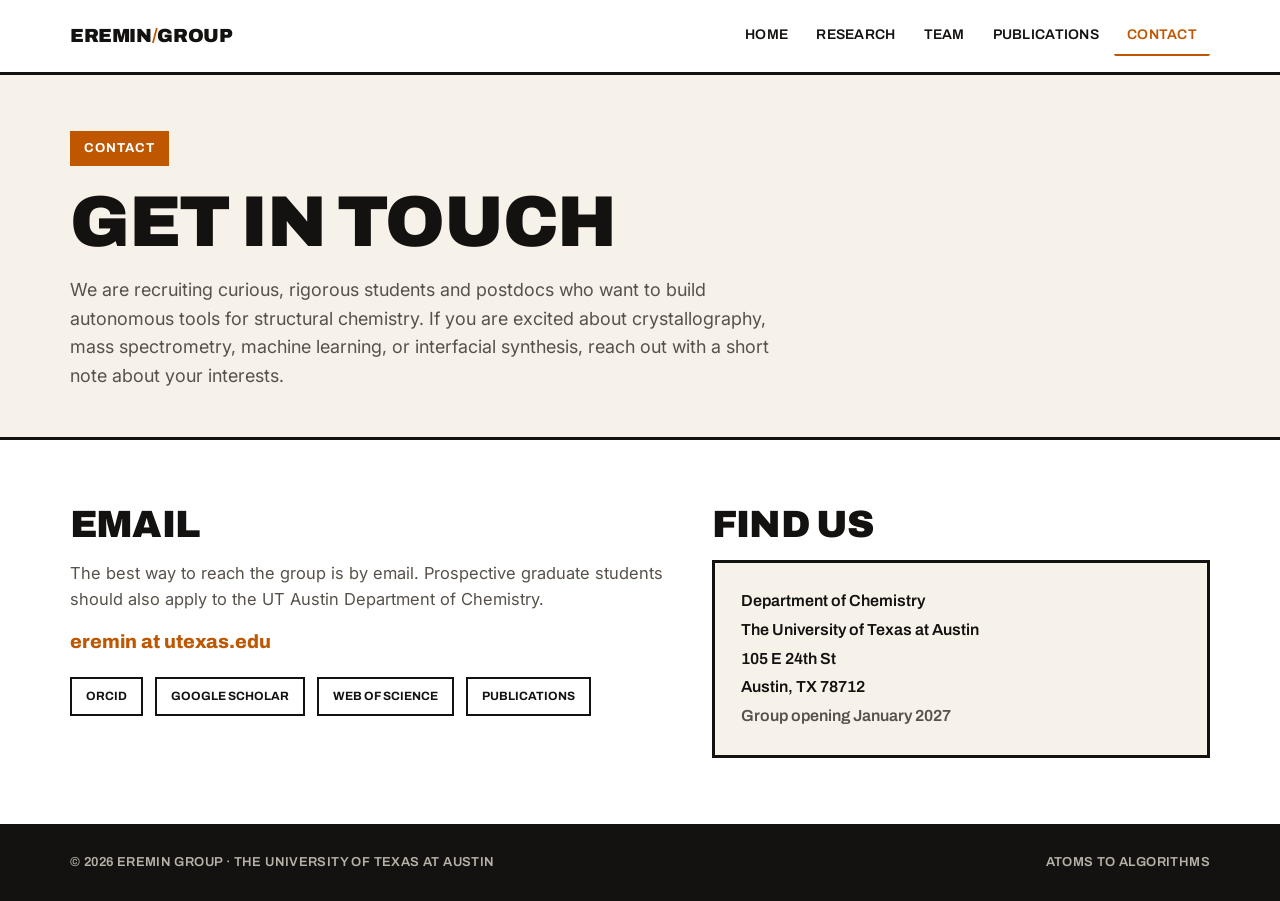
==== contact.html @ b20dfa99 "Contact: remove the email hint line" ====
<!DOCTYPE html>
<html lang="en">
<head>
<meta charset="utf-8">
<meta name="viewport" content="width=device-width, initial-scale=1">
<meta name="robots" content="noindex, nofollow">
<title>Contact · Eremin Group</title>
<link rel="preconnect" href="https://fonts.googleapis.com">
<link rel="preconnect" href="https://fonts.gstatic.com" crossorigin>
<link href="https://fonts.googleapis.com/css2?family=Archivo:wght@500;600;700;800;900&family=Inter:wght@400;500;600&display=swap" rel="stylesheet">
<link rel="stylesheet" href="style.css">
</head>
<body>

<header><div class="wrap"><nav>
  <a class="brand" href="index.html">Eremin<b>/</b>Group</a>
  <input type="checkbox" id="navtoggle" class="navtoggle" aria-label="Toggle menu">
  <label for="navtoggle" class="hamb"><span></span><span></span><span></span></label>
  <div class="navlinks">
    <a href="index.html">Home</a>
    <a href="research.html">Research</a>
    <a href="team.html">Team</a>
    <a href="publications.html">Publications</a>
    <a href="contact.html" class="active">Contact</a>
  </div>
</nav></div></header>

<div class="phero"><div class="wrap">
  <span class="kick">Contact</span>
  <h1>Get in touch</h1>
  <p>We are recruiting curious, rigorous students and postdocs who want to build autonomous tools for
    structural chemistry. If you are excited about crystallography, mass spectrometry, machine
    learning, or interfacial synthesis, reach out with a short note about your interests.</p>
</div></div>

<section><div class="wrap">
  <div class="contact">
    <div>
      <h2>Email</h2>
      <p>The best way to reach the group is by email. Prospective graduate students should also apply
        to the UT Austin Department of Chemistry.</p>
      <p><span class="email">eremin at utexas.edu</span></p>
      <div class="pi" style="border:0;padding:0;margin-top:20px;display:block">
        <div class="links">
          <a href="https://orcid.org/0000-0003-2946-5293" target="_blank" rel="noopener">ORCID</a>
          <a href="https://scholar.google.com/citations?user=yPnz2RQAAAAJ&hl=en" target="_blank" rel="noopener">Google Scholar</a>
          <a href="https://www.webofscience.com/wos/author/record/R-3730-2016" target="_blank" rel="noopener">Web of Science</a>
          <a href="publications.html">Publications</a>
        </div>
      </div>
    </div>
    <div>
      <h2>Find us</h2>
      <div class="addr">
        Department of Chemistry<br>
        The University of Texas at Austin<br>
        105 E 24th St<br>
        Austin, TX 78712<br>
        <span class="c">Group opening January 2027</span>
      </div>
    </div>
  </div>
</div></section>

<footer><div class="wrap footer-inner">
  <span>© 2026 Eremin Group · The University of Texas at Austin</span>
  <span>Atoms to Algorithms</span>
</div></footer>

</body>
</html>
---- style.css ----
/* Eremin Group - shared styles (Bold Grid direction) */
:root{
  --bg:#fff; --ink:#141210; --muted:#57514a; --line:#e7e3dc;
  --orange:#BF5700; --orange-d:#9a4600; --cream:#f6f2ea;
  --display:"Archivo",-apple-system,BlinkMacSystemFont,"Segoe UI",sans-serif;
  --sans:"Inter",-apple-system,BlinkMacSystemFont,"Segoe UI",sans-serif;
  --wrap:1200px;
}
*{box-sizing:border-box}
html{scroll-behavior:smooth}
body{margin:0;background:var(--bg);color:var(--ink);font-family:var(--sans);
  font-size:16px;line-height:1.6;-webkit-font-smoothing:antialiased;overflow-x:hidden}
a{color:inherit;text-decoration:none}
img{max-width:100%}
.wrap{max-width:var(--wrap);margin:0 auto;padding:0 30px}
h1,h2,h3{font-family:var(--display);margin:0;line-height:1;letter-spacing:-.02em}

/* ---- header / nav ---- */
header{position:sticky;top:0;z-index:30;background:#fff;border-bottom:3px solid var(--ink)}
nav{display:flex;align-items:center;justify-content:space-between;height:72px}
.brand{font-family:var(--display);font-weight:900;font-size:19px;letter-spacing:-.02em;text-transform:uppercase}
.brand b{color:var(--orange)}
.navlinks{display:flex;gap:2px;font-family:var(--display);font-weight:600;font-size:14px;text-transform:uppercase;letter-spacing:.02em}
.navlinks a{padding:8px 13px;border-radius:2px;border-bottom:2px solid transparent}
.navlinks a:hover{background:var(--orange);color:#fff}
.navlinks a.active{color:var(--orange);border-bottom-color:var(--orange)}
.navlinks a.active:hover{color:#fff}
.navtoggle{display:none}
.hamb{display:none;flex-direction:column;gap:5px;cursor:pointer;padding:8px 4px}
.hamb span{width:26px;height:3px;background:var(--ink);display:block;transition:.2s}

/* ---- buttons ---- */
.btn{display:inline-block;font-family:var(--display);font-weight:700;font-size:15px;text-transform:uppercase;
  background:var(--ink);color:#fff;padding:15px 24px;border:2px solid var(--ink)}
.btn:hover{background:var(--orange);border-color:var(--orange)}
.btn.o{background:var(--orange);border-color:var(--orange)}
.btn.o:hover{background:#fff;color:var(--orange)}

/* ---- home hero ---- */
.hero{padding:70px 0 0}
.kick{display:inline-block;background:var(--orange);color:#fff;font-family:var(--display);
  font-weight:700;font-size:13px;letter-spacing:.08em;text-transform:uppercase;padding:7px 14px;margin-bottom:26px}
.hero h1{font-weight:900;font-size:clamp(26px,7.5vw,92px);text-transform:uppercase;color:var(--ink);overflow-wrap:break-word}
.hero h1 .o{color:var(--orange)}
.hero .row{display:grid;grid-template-columns:1.1fr .9fr;gap:40px;align-items:end;
  padding:40px 0 56px;border-bottom:3px solid var(--ink);margin-top:26px}
.hero .lede{font-size:18px;color:var(--muted);max-width:52ch;min-width:0}
.hero .actions{display:flex;gap:14px;flex-wrap:wrap;justify-content:flex-end}

/* news list */
.newslist{list-style:none;margin:0;padding:0;border-top:3px solid var(--ink)}
.newsitem{display:grid;grid-template-columns:120px 1fr;gap:26px;padding:26px 0;border-bottom:2px solid var(--line);align-items:start}
.newsitem .date{font-family:var(--display);font-weight:800;color:var(--orange);font-size:14px;text-transform:uppercase;letter-spacing:.05em}
.newsitem p{margin:0 0 12px;font-size:clamp(17px,2.2vw,20px);color:var(--ink);line-height:1.45}
.newsitem .read{font-family:var(--display);font-weight:700;font-size:13px;text-transform:uppercase;letter-spacing:.02em;color:var(--orange)}
.newsitem .read:hover{text-decoration:underline}

/* ---- interior page hero ---- */
.phero{padding:56px 0 46px;border-bottom:3px solid var(--ink);background:var(--cream)}
.phero .kick{margin-bottom:20px}
.phero h1{font-weight:900;font-size:clamp(34px,7vw,72px);text-transform:uppercase}
.phero p{margin:18px 0 0;color:var(--muted);font-size:18px;max-width:64ch}

/* ---- section headers ---- */
section{padding:66px 0}
.stripe{display:flex;align-items:center;gap:16px;margin-bottom:34px}
.stripe .no{font-family:var(--display);font-weight:900;font-size:15px;color:#fff;background:var(--orange);
  width:38px;height:38px;display:flex;align-items:center;justify-content:center;flex:none}
.stripe h2{font-weight:800;font-size:clamp(26px,4vw,40px);text-transform:uppercase}
.lead{font-size:18px;color:var(--muted);max-width:70ch;margin:0 0 8px}

/* ---- research cards (teaser) ---- */
.grid3{display:grid;grid-template-columns:repeat(3,1fr);gap:0;border:3px solid var(--ink)}
.cell{padding:30px 26px;border-right:3px solid var(--ink);min-width:0;display:flex;flex-direction:column}
.cell:last-child{border-right:0}
.cell .tag{font-family:var(--display);font-weight:800;font-size:12px;letter-spacing:.1em;color:var(--orange);text-transform:uppercase;margin-bottom:16px}
.cell h3{font-weight:800;font-size:21px;text-transform:uppercase;margin-bottom:12px;line-height:1.05}
.cell p{color:var(--muted);font-size:15.5px;margin:0 0 16px}
.cell .more{font-family:var(--display);font-weight:700;font-size:13px;text-transform:uppercase;color:var(--orange);margin-top:auto}
.cell:hover{background:var(--cream)}

/* ---- research page: detailed thrusts ---- */
.thrust{padding:44px 0;border-bottom:2px solid var(--line)}
.thrust:last-child{border-bottom:0}
.thrust .tag{font-family:var(--display);font-weight:800;font-size:13px;letter-spacing:.1em;color:var(--orange);text-transform:uppercase}
.thrust h2{font-weight:800;font-size:clamp(22px,3.4vw,30px);text-transform:uppercase;margin:10px 0 20px}
.thrust .fig-lg{display:block;width:100%;max-width:820px;border:3px solid var(--ink);background:#fff;margin:0 0 22px}
.thrust p{color:var(--muted);font-size:16.5px;max-width:74ch;margin:0}

/* synthesis / dark callout */
.synth{background:var(--ink);color:#fff;padding:34px 36px;display:grid;
  grid-template-columns:auto 1fr;gap:28px;align-items:center;min-width:0}
.synth h3{font-family:var(--display);font-weight:800;font-size:20px;text-transform:uppercase;color:var(--orange)}
.synth p{margin:0;color:#d8d2c8;font-size:15.5px}
.altbg{background:var(--cream)}

/* ---- team ---- */
.pi{display:grid;grid-template-columns:190px 1fr;gap:34px;align-items:start;
  background:#fff;border:3px solid var(--ink);padding:32px;margin-bottom:30px}
.mug{width:190px;height:236px;object-fit:cover;object-position:center 22%;border:3px solid var(--ink);background:var(--orange);display:block}
.pi h2{font-weight:900;font-size:26px;text-transform:uppercase;margin-bottom:6px}
.pi .role{font-family:var(--display);font-weight:700;color:var(--orange);text-transform:uppercase;font-size:14px;letter-spacing:.04em;margin-bottom:14px}
.pi p{color:var(--muted);font-size:15.5px;margin:0 0 12px}
.pi .links{display:flex;gap:12px;flex-wrap:wrap;margin-top:6px}
.pi .links a,.pi .links .pill{font-family:var(--display);font-weight:700;font-size:12px;text-transform:uppercase;
  border:2px solid var(--ink);padding:8px 14px}
.pi .links a:hover{background:var(--ink);color:#fff}
.pi .links .pill{color:var(--muted)}
.open{display:grid;grid-template-columns:repeat(3,1fr);gap:16px}
.slot{border:3px solid var(--ink);padding:26px 22px;background:#fff}
.slot h3{font-family:var(--display);font-weight:800;text-transform:uppercase;font-size:18px;margin-bottom:10px}
.slot p{color:var(--muted);font-size:14.5px;margin:0}
.slot .plus{font-family:var(--display);font-weight:900;font-size:26px;color:var(--orange);line-height:1;margin-bottom:10px}

/* ---- publications ---- */
.pubgroup{margin-bottom:14px}
.pubgroup > h2{font-weight:900;font-size:clamp(22px,4vw,32px);text-transform:uppercase;
  padding-bottom:12px;border-bottom:3px solid var(--ink);margin-bottom:8px}
.pubsub{font-family:var(--display);font-weight:800;font-size:14px;letter-spacing:.08em;text-transform:uppercase;
  color:var(--orange);margin:30px 0 6px}
.soon{display:inline-block;font-family:var(--display);font-weight:700;font-size:14px;text-transform:uppercase;
  background:var(--cream);border:2px dashed var(--ink);padding:14px 20px;color:var(--muted)}
ol.pubs{list-style:none;margin:0;padding:0;counter-reset:pub}
ol.pubs li{position:relative;padding:16px 0 16px 46px;border-bottom:1px solid var(--line);font-size:15.5px;line-height:1.55}
ol.pubs li::before{counter-increment:pub;content:counter(pub);position:absolute;left:0;top:16px;
  font-family:var(--display);font-weight:800;font-size:13px;color:var(--orange);
  border:2px solid var(--line);width:30px;height:26px;display:flex;align-items:center;justify-content:center}
ol.pubs li b{color:var(--ink)}
ol.pubs li i{color:var(--muted)}
ol.pubs .yr{font-family:var(--display);font-weight:800;color:var(--ink)}
ol.pubs .feat{font-family:var(--display);font-weight:700;font-size:11px;text-transform:uppercase;
  color:var(--orange);letter-spacing:.04em}

/* ---- publications: year-grouped list ---- */
.yearhead{font-family:var(--display);font-weight:900;font-size:clamp(22px,4vw,30px);color:var(--orange);
  text-transform:uppercase;border-bottom:3px solid var(--ink);padding-bottom:8px;margin:42px 0 4px}
.yearhead:first-of-type{margin-top:8px}
.publist{list-style:none;margin:0;padding:0}
.publist li{padding:15px 0;border-bottom:1px solid var(--line);font-size:15.5px;line-height:1.55}
.publist li b{color:var(--ink)}
.publist li i{color:var(--muted)}
.doi{display:inline-block;font-family:var(--display);font-weight:700;font-size:11px;text-transform:uppercase;
  letter-spacing:.03em;color:var(--orange);border:2px solid var(--line);padding:3px 9px;margin-left:6px;white-space:nowrap;vertical-align:middle}
.doi:hover{background:var(--orange);color:#fff;border-color:var(--orange)}

/* ---- contact ---- */
.contact{display:grid;grid-template-columns:1.2fr 1fr;gap:44px;align-items:start}
.contact h2{font-family:var(--display);font-weight:900;font-size:clamp(26px,4vw,38px);text-transform:uppercase;margin-bottom:16px}
.contact p{color:var(--muted);margin:0 0 14px;font-size:16.5px}
.contact .email{font-family:var(--display);font-weight:800;color:var(--orange);font-size:19px}
.addr{font-family:var(--display);font-weight:600;font-size:16px;line-height:1.8;
  background:var(--cream);border:3px solid var(--ink);padding:24px 26px}
.addr .c{color:var(--muted);font-weight:600}

/* ---- CTA block ---- */
.cta-block{background:var(--orange);color:#fff;padding:58px 0}
.cta-block h2{font-family:var(--display);font-weight:900;font-size:clamp(28px,4.5vw,48px);text-transform:uppercase;margin-bottom:18px}
.cta-block p{font-size:17px;max-width:60ch;color:#ffe9d8;margin:0 0 26px}
.cta-block .btn{background:#fff;color:var(--orange);border-color:#fff}
.cta-block .btn:hover{background:var(--ink);color:#fff;border-color:var(--ink)}

/* ---- footer ---- */
footer{background:var(--ink);color:#b7b1a7;padding:28px 0;font-family:var(--display);font-weight:600;
  font-size:13px;text-transform:uppercase;letter-spacing:.03em}
.footer-inner{display:flex;justify-content:space-between;flex-wrap:wrap;gap:10px}
.footer-inner a:hover{color:#fff}

/* ---- responsive ---- */
@media(max-width:900px){
  .hero .row{grid-template-columns:1fr;gap:26px}
  .hero .actions{justify-content:flex-start}
  .grid3{grid-template-columns:1fr}
  .cell{border-right:0;border-bottom:3px solid var(--ink)}
  .cell:last-child{border-bottom:0}
  .synth{grid-template-columns:1fr;gap:12px}
  .open{grid-template-columns:1fr}
  .pi{grid-template-columns:1fr;justify-items:center;text-align:center}
  .contact{grid-template-columns:1fr}
  .hamb{display:flex}
  .navlinks{display:none;position:absolute;top:100%;left:0;right:0;background:#fff;
    border-bottom:3px solid var(--ink);flex-direction:column;gap:0;padding:6px 0}
  .navtoggle:checked ~ .navlinks{display:flex}
  .navlinks a{padding:14px 30px;border-radius:0;font-size:15px;border-bottom:0}
  .navlinks a.active{border-bottom:0;background:var(--cream)}
  .navtoggle:checked ~ .hamb span:nth-child(1){transform:translateY(8px) rotate(45deg)}
  .navtoggle:checked ~ .hamb span:nth-child(2){opacity:0}
  .navtoggle:checked ~ .hamb span:nth-child(3){transform:translateY(-8px) rotate(-45deg)}
}
@media(max-width:560px){
  body{font-size:15.5px}
  .wrap{padding:0 20px}
  .hero{padding:44px 0 0}
  .hero .kick{margin-bottom:20px;font-size:12px}
  .hero .row{padding:30px 0 40px}
  .hero .lede{font-size:16.5px}
  .newsitem{grid-template-columns:1fr;gap:6px}
  .hero .actions{gap:10px}
  .hero .actions .btn{flex:1;text-align:center;padding:14px 12px}
  section{padding:46px 0}
  .phero{padding:40px 0 34px}
  .stripe{margin-bottom:24px;gap:12px}
  .stripe .no{width:32px;height:32px}
  .cell{padding:24px 20px}
  .synth{padding:24px 22px}
  .synth h3{white-space:normal}
  .pi{padding:24px 20px;gap:20px}
  .mug{width:160px;height:200px}
  .cta-block{padding:44px 0}
  .cta-block .btn{display:block;text-align:center}
  ol.pubs li{padding-left:40px}
}
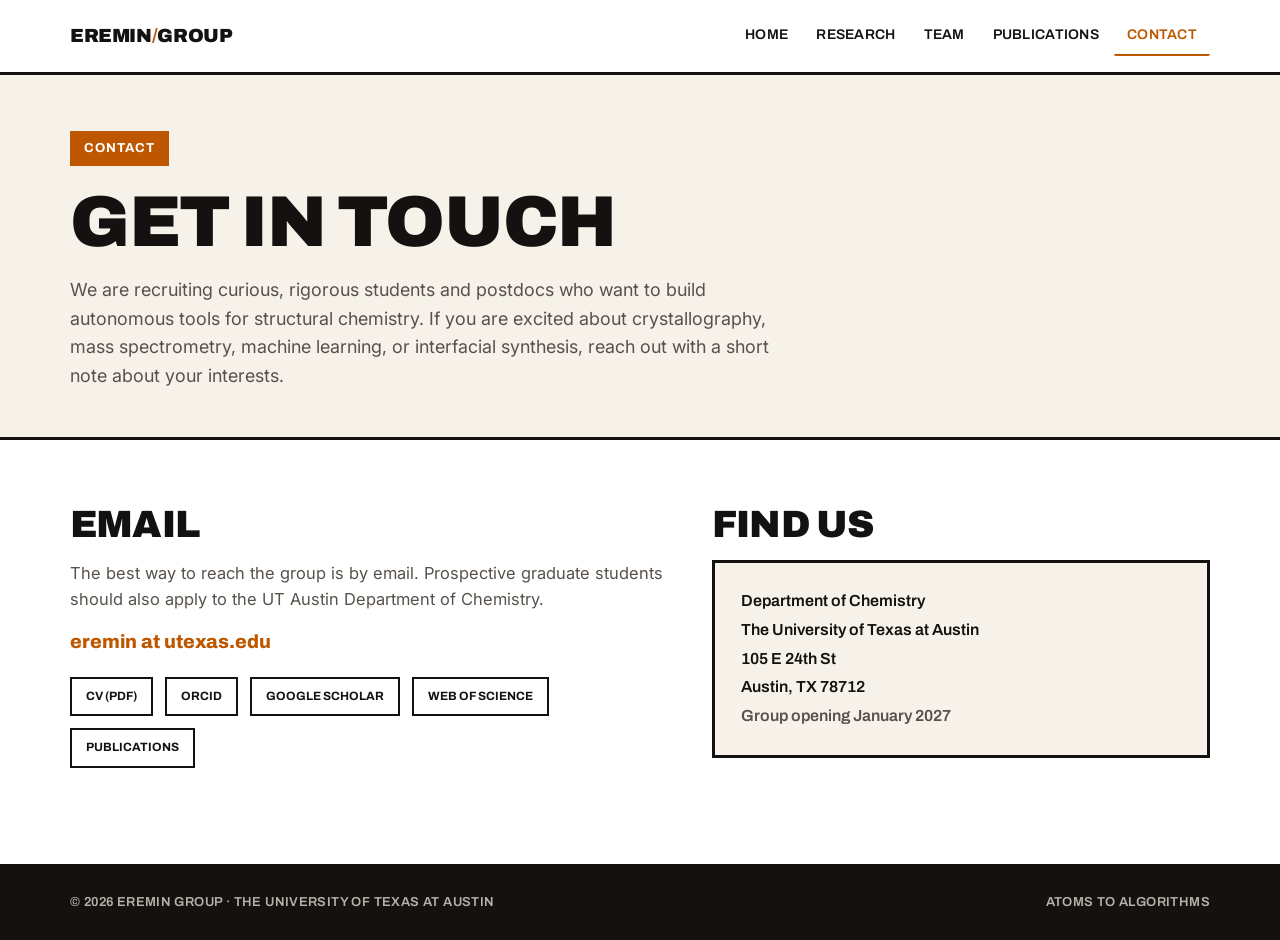
==== commit 65c7a2e2: "Add CV: PDF in repo, linked via a button on Team and Contact pages" ====
--- a/contact.html
+++ b/contact.html
@@ -42,6 +42,7 @@
       <p><span class="email">eremin at utexas.edu</span></p>
       <div class="pi" style="border:0;padding:0;margin-top:20px;display:block">
         <div class="links">
+          <a href="Eremin_CV.pdf" target="_blank" rel="noopener">CV (PDF)</a>
           <a href="https://orcid.org/0000-0003-2946-5293" target="_blank" rel="noopener">ORCID</a>
           <a href="https://scholar.google.com/citations?user=yPnz2RQAAAAJ&hl=en" target="_blank" rel="noopener">Google Scholar</a>
           <a href="https://www.webofscience.com/wos/author/record/R-3730-2016" target="_blank" rel="noopener">Web of Science</a>
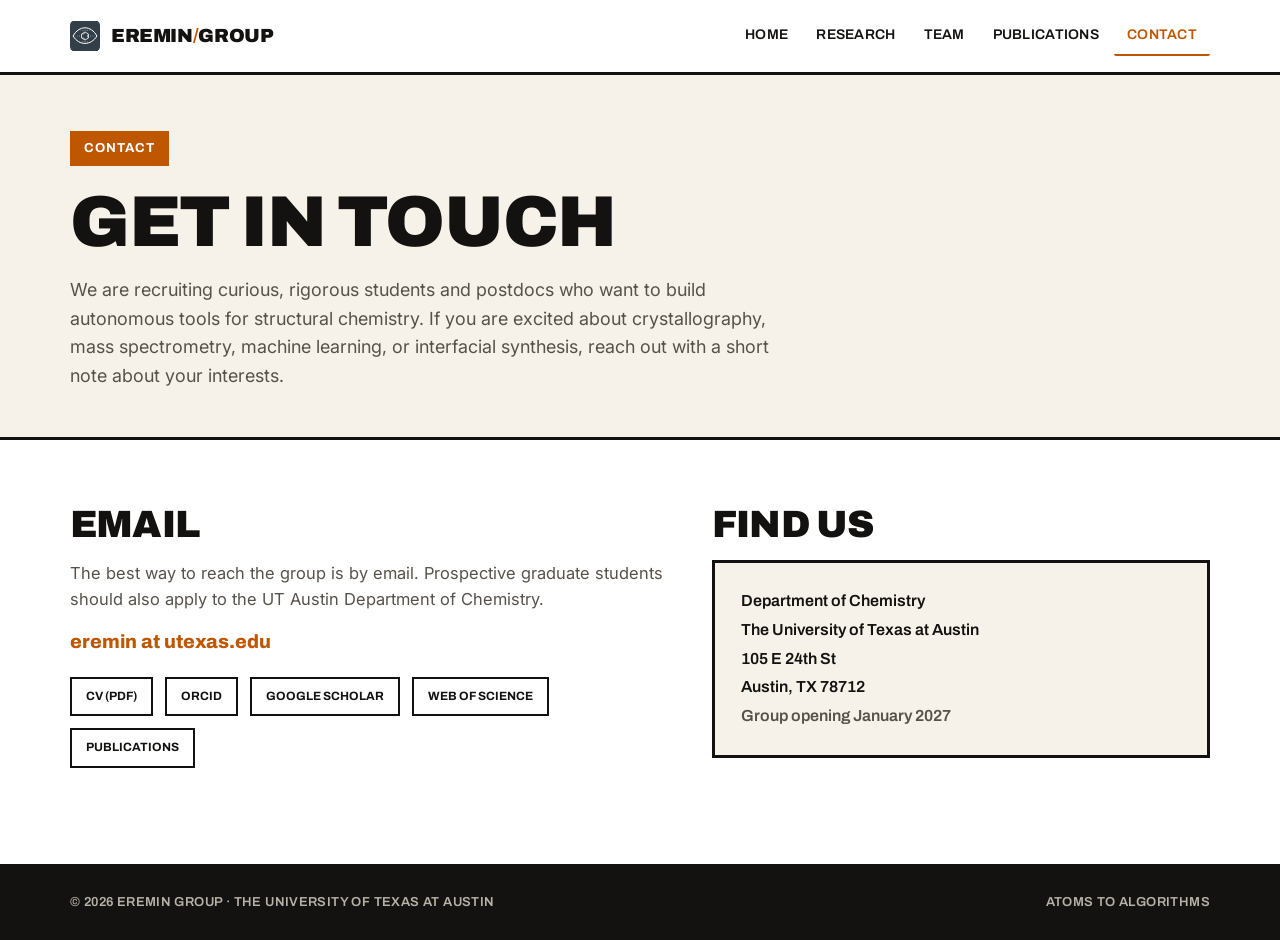
==== commit fb01c028: "Brand: add mono mark to header + mono favicon; unpublish preview page - Header: mono-compact charcoa" ====
--- a/contact.html
+++ b/contact.html
@@ -5,6 +5,8 @@
 <meta name="viewport" content="width=device-width, initial-scale=1">
 <meta name="robots" content="noindex, nofollow">
 <title>Contact · Eremin Group</title>
+<link rel="icon" type="image/svg+xml" href="brand/mono-mini.svg">
+<link rel="icon" type="image/x-icon" href="brand/favicon.ico">
 <link rel="preconnect" href="https://fonts.googleapis.com">
 <link rel="preconnect" href="https://fonts.gstatic.com" crossorigin>
 <link href="https://fonts.googleapis.com/css2?family=Archivo:wght@500;600;700;800;900&family=Inter:wght@400;500;600&display=swap" rel="stylesheet">
@@ -13,7 +15,7 @@
 <body>
 
 <header><div class="wrap"><nav>
-  <a class="brand" href="index.html">Eremin<b>/</b>Group</a>
+  <a class="brand" href="index.html"><img class="brandmark" src="brand/mono-compact.svg" alt="" width="30" height="30"><span>Eremin<b>/</b>Group</span></a>
   <input type="checkbox" id="navtoggle" class="navtoggle" aria-label="Toggle menu">
   <label for="navtoggle" class="hamb"><span></span><span></span><span></span></label>
   <div class="navlinks">
@@ -42,7 +44,7 @@
       <p><span class="email">eremin at utexas.edu</span></p>
       <div class="pi" style="border:0;padding:0;margin-top:20px;display:block">
         <div class="links">
-          <a href="Eremin_CV.pdf" target="_blank" rel="noopener">CV (PDF)</a>
+          <a href="Eremin_CV.pdf?v=2" target="_blank" rel="noopener">CV (PDF)</a>
           <a href="https://orcid.org/0000-0003-2946-5293" target="_blank" rel="noopener">ORCID</a>
           <a href="https://scholar.google.com/citations?user=yPnz2RQAAAAJ&hl=en" target="_blank" rel="noopener">Google Scholar</a>
           <a href="https://www.webofscience.com/wos/author/record/R-3730-2016" target="_blank" rel="noopener">Web of Science</a>
--- a/style.css
+++ b/style.css
@@ -18,7 +18,8 @@
 /* ---- header / nav ---- */
 header{position:sticky;top:0;z-index:30;background:#fff;border-bottom:3px solid var(--ink)}
 nav{display:flex;align-items:center;justify-content:space-between;height:72px}
-.brand{font-family:var(--display);font-weight:900;font-size:19px;letter-spacing:-.02em;text-transform:uppercase}
+.brand{display:inline-flex;align-items:center;gap:11px;font-family:var(--display);font-weight:900;font-size:19px;letter-spacing:-.02em;text-transform:uppercase}
+.brand .brandmark{display:block;width:30px;height:30px;flex:none}
 .brand b{color:var(--orange)}
 .navlinks{display:flex;gap:2px;font-family:var(--display);font-weight:600;font-size:14px;text-transform:uppercase;letter-spacing:.02em}
 .navlinks a{padding:8px 13px;border-radius:2px;border-bottom:2px solid transparent}
@@ -37,15 +38,16 @@
 .btn.o:hover{background:#fff;color:var(--orange)}
 
 /* ---- home hero ---- */
-.hero{padding:70px 0 0}
+.hero{padding:52px 0}
 .kick{display:inline-block;background:var(--orange);color:#fff;font-family:var(--display);
-  font-weight:700;font-size:13px;letter-spacing:.08em;text-transform:uppercase;padding:7px 14px;margin-bottom:26px}
-.hero h1{font-weight:900;font-size:clamp(26px,7.5vw,92px);text-transform:uppercase;color:var(--ink);overflow-wrap:break-word}
+  font-weight:700;font-size:13px;letter-spacing:.08em;text-transform:uppercase;padding:7px 14px;margin-bottom:22px}
+.hero-grid{display:grid;grid-template-columns:1.05fr .95fr;gap:48px;align-items:center;
+  padding-bottom:52px;border-bottom:3px solid var(--ink)}
+.hero h1{font-weight:900;font-size:clamp(26px,5.4vw,66px);text-transform:uppercase;color:var(--ink);overflow-wrap:break-word}
 .hero h1 .o{color:var(--orange)}
-.hero .row{display:grid;grid-template-columns:1.1fr .9fr;gap:40px;align-items:end;
-  padding:40px 0 56px;border-bottom:3px solid var(--ink);margin-top:26px}
-.hero .lede{font-size:18px;color:var(--muted);max-width:52ch;min-width:0}
-.hero .actions{display:flex;gap:14px;flex-wrap:wrap;justify-content:flex-end}
+.hero .lede{font-size:18px;color:var(--muted);max-width:48ch;margin:24px 0 30px;min-width:0}
+.hero .actions{display:flex;gap:14px;flex-wrap:wrap}
+.hero-art img{display:block;width:100%;border:3px solid var(--ink);box-shadow:16px 16px 0 var(--orange)}
 
 /* news list */
 .newslist{list-style:none;margin:0;padding:0;border-top:3px solid var(--ink)}
@@ -167,8 +169,9 @@
 
 /* ---- responsive ---- */
 @media(max-width:900px){
-  .hero .row{grid-template-columns:1fr;gap:26px}
-  .hero .actions{justify-content:flex-start}
+  .hero-grid{grid-template-columns:1fr;gap:30px}
+  .hero-art{max-width:440px;margin-top:2px}
+  .hero-art img{box-shadow:12px 12px 0 var(--orange)}
   .grid3{grid-template-columns:1fr}
   .cell{border-right:0;border-bottom:3px solid var(--ink)}
   .cell:last-child{border-bottom:0}
@@ -189,10 +192,12 @@
 @media(max-width:560px){
   body{font-size:15.5px}
   .wrap{padding:0 20px}
-  .hero{padding:44px 0 0}
-  .hero .kick{margin-bottom:20px;font-size:12px}
-  .hero .row{padding:30px 0 40px}
-  .hero .lede{font-size:16.5px}
+  .hero{padding:36px 0}
+  .hero .kick{margin-bottom:18px;font-size:12px}
+  .hero-grid{gap:26px;padding-bottom:40px}
+  .hero .lede{font-size:16.5px;margin:20px 0 26px}
+  .hero-art{max-width:330px;margin:0 auto}
+  .hero-art img{box-shadow:10px 10px 0 var(--orange)}
   .newsitem{grid-template-columns:1fr;gap:6px}
   .hero .actions{gap:10px}
   .hero .actions .btn{flex:1;text-align:center;padding:14px 12px}
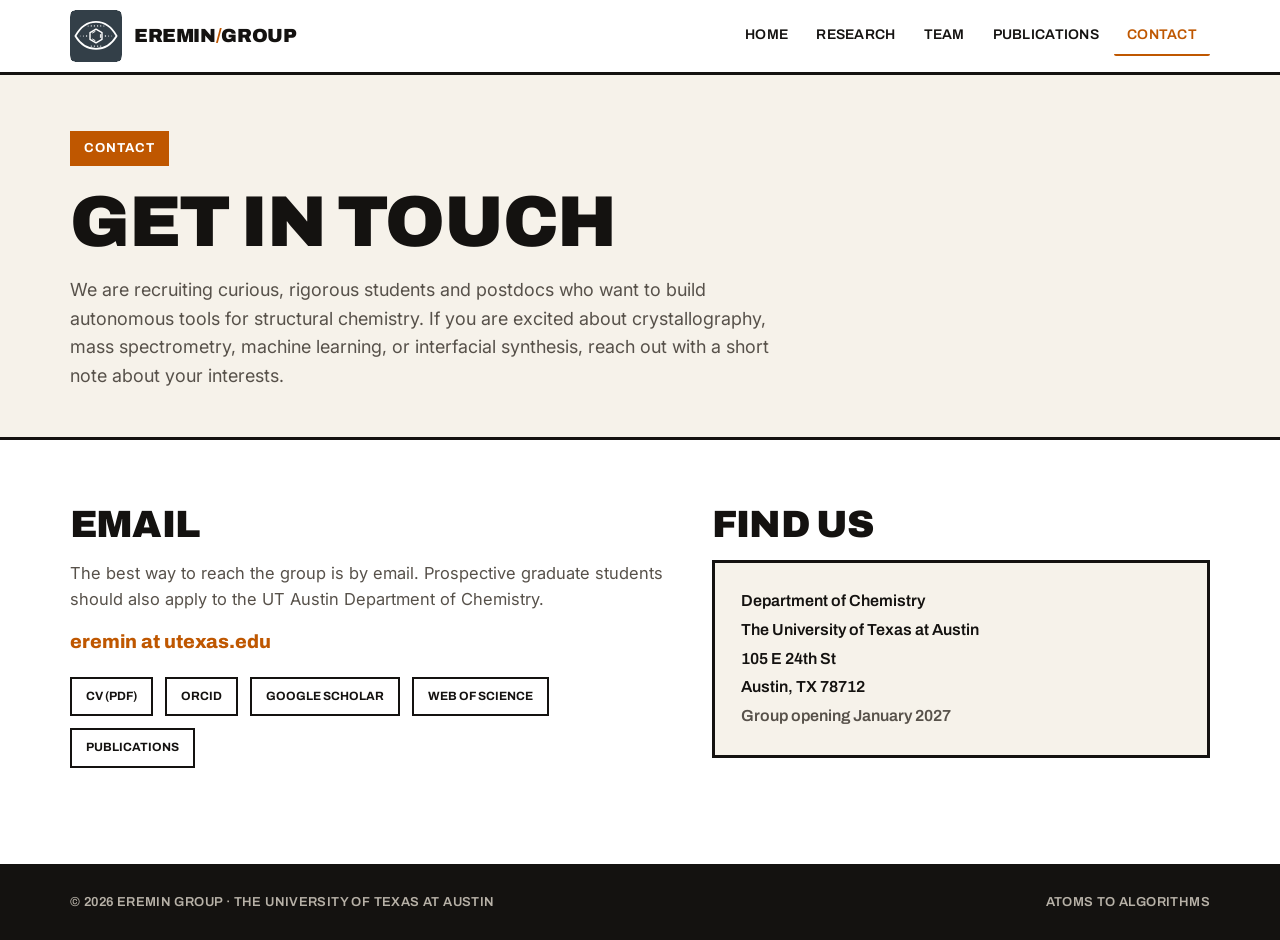
==== commit 7900dd38: "Header: enlarge mono mark 30px -> 52px for a crisper, bolder logo" ====
--- a/contact.html
+++ b/contact.html
@@ -15,7 +15,7 @@
 <body>
 
 <header><div class="wrap"><nav>
-  <a class="brand" href="index.html"><img class="brandmark" src="brand/mono-compact.svg" alt="" width="30" height="30"><span>Eremin<b>/</b>Group</span></a>
+  <a class="brand" href="index.html"><img class="brandmark" src="brand/mono-compact.svg" alt="" width="52" height="52"><span>Eremin<b>/</b>Group</span></a>
   <input type="checkbox" id="navtoggle" class="navtoggle" aria-label="Toggle menu">
   <label for="navtoggle" class="hamb"><span></span><span></span><span></span></label>
   <div class="navlinks">
--- a/style.css
+++ b/style.css
@@ -18,8 +18,8 @@
 /* ---- header / nav ---- */
 header{position:sticky;top:0;z-index:30;background:#fff;border-bottom:3px solid var(--ink)}
 nav{display:flex;align-items:center;justify-content:space-between;height:72px}
-.brand{display:inline-flex;align-items:center;gap:11px;font-family:var(--display);font-weight:900;font-size:19px;letter-spacing:-.02em;text-transform:uppercase}
-.brand .brandmark{display:block;width:30px;height:30px;flex:none}
+.brand{display:inline-flex;align-items:center;gap:12px;font-family:var(--display);font-weight:900;font-size:19px;letter-spacing:-.02em;text-transform:uppercase}
+.brand .brandmark{display:block;width:52px;height:52px;flex:none}
 .brand b{color:var(--orange)}
 .navlinks{display:flex;gap:2px;font-family:var(--display);font-weight:600;font-size:14px;text-transform:uppercase;letter-spacing:.02em}
 .navlinks a{padding:8px 13px;border-radius:2px;border-bottom:2px solid transparent}
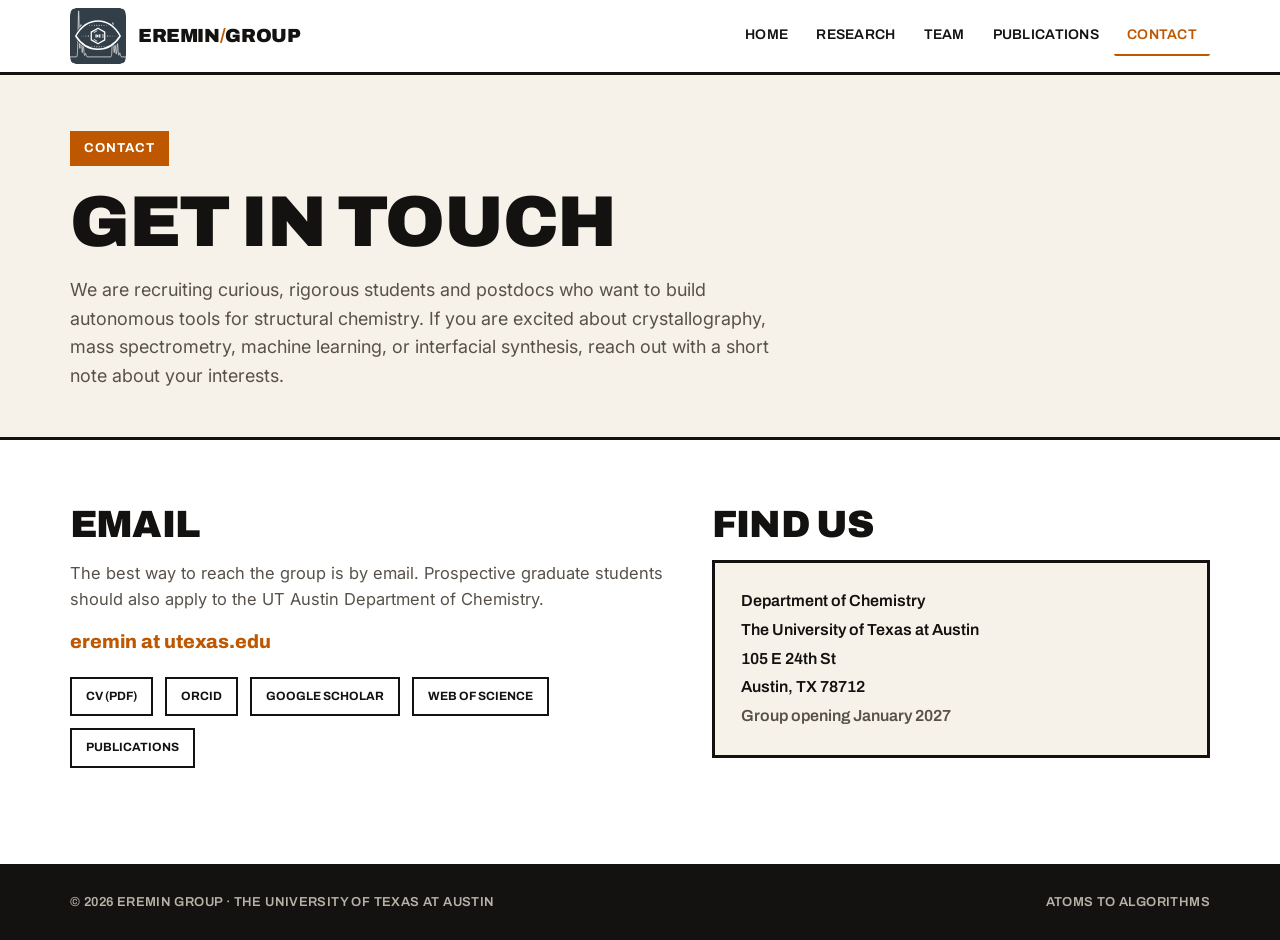
==== commit aab899f2: "Header: use full-detail mono-charcoal mark at 56px" ====
--- a/contact.html
+++ b/contact.html
@@ -15,7 +15,7 @@
 <body>
 
 <header><div class="wrap"><nav>
-  <a class="brand" href="index.html"><img class="brandmark" src="brand/mono-compact.svg" alt="" width="52" height="52"><span>Eremin<b>/</b>Group</span></a>
+  <a class="brand" href="index.html"><img class="brandmark" src="brand/mono-charcoal.svg" alt="" width="56" height="56"><span>Eremin<b>/</b>Group</span></a>
   <input type="checkbox" id="navtoggle" class="navtoggle" aria-label="Toggle menu">
   <label for="navtoggle" class="hamb"><span></span><span></span><span></span></label>
   <div class="navlinks">
--- a/style.css
+++ b/style.css
@@ -19,7 +19,7 @@
 header{position:sticky;top:0;z-index:30;background:#fff;border-bottom:3px solid var(--ink)}
 nav{display:flex;align-items:center;justify-content:space-between;height:72px}
 .brand{display:inline-flex;align-items:center;gap:12px;font-family:var(--display);font-weight:900;font-size:19px;letter-spacing:-.02em;text-transform:uppercase}
-.brand .brandmark{display:block;width:52px;height:52px;flex:none}
+.brand .brandmark{display:block;width:56px;height:56px;flex:none}
 .brand b{color:var(--orange)}
 .navlinks{display:flex;gap:2px;font-family:var(--display);font-weight:600;font-size:14px;text-transform:uppercase;letter-spacing:.02em}
 .navlinks a{padding:8px 13px;border-radius:2px;border-bottom:2px solid transparent}
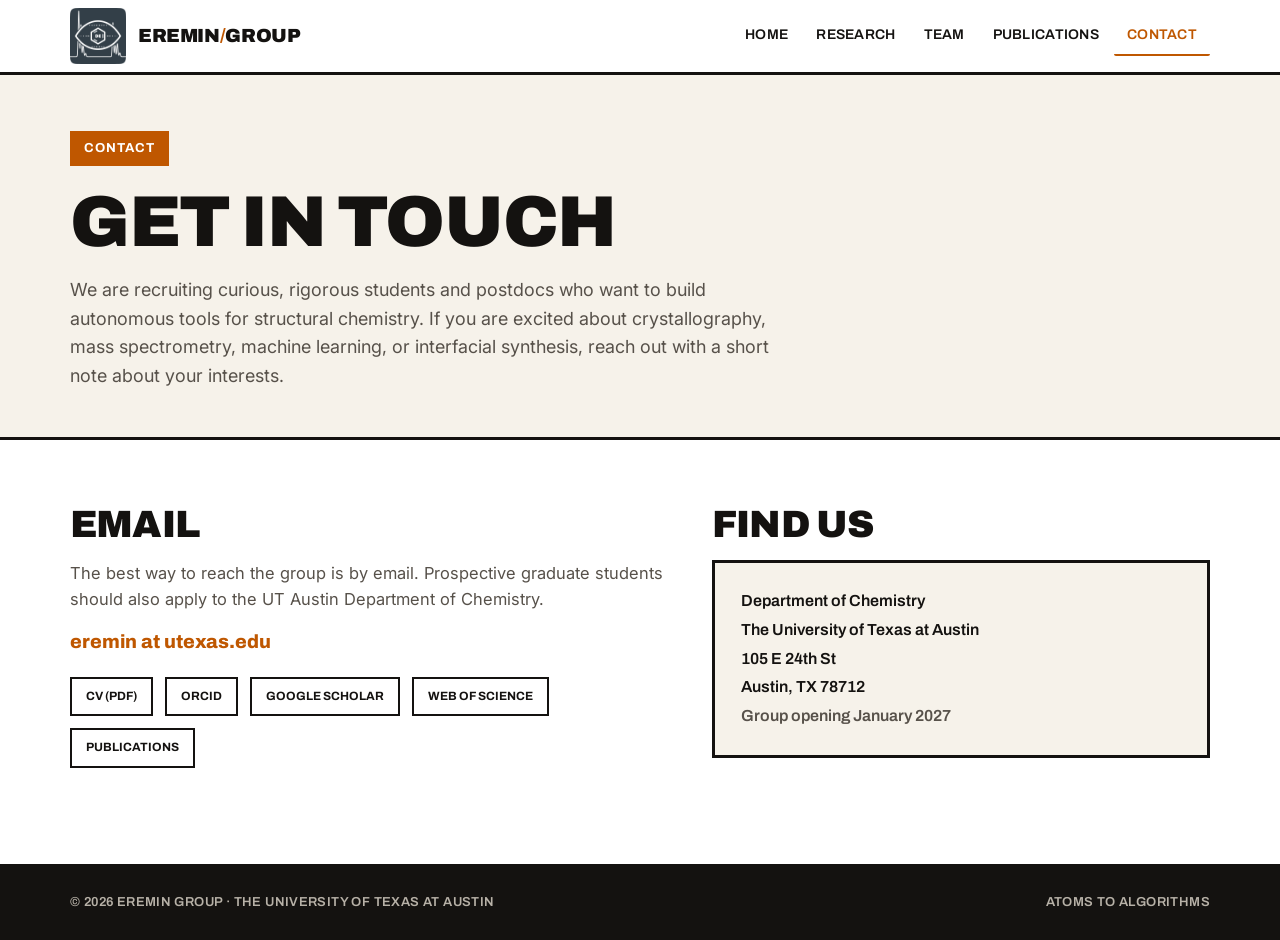
==== commit 05c43c72: "Header: use 512px charcoal raster (cache-busted) for the mark" ====
--- a/contact.html
+++ b/contact.html
@@ -15,7 +15,7 @@
 <body>
 
 <header><div class="wrap"><nav>
-  <a class="brand" href="index.html"><img class="brandmark" src="brand/mono-charcoal.svg" alt="" width="56" height="56"><span>Eremin<b>/</b>Group</span></a>
+  <a class="brand" href="index.html"><img class="brandmark" src="brand/mono-charcoal-512.png?v=1" alt="" width="56" height="56"><span>Eremin<b>/</b>Group</span></a>
   <input type="checkbox" id="navtoggle" class="navtoggle" aria-label="Toggle menu">
   <label for="navtoggle" class="hamb"><span></span><span></span><span></span></label>
   <div class="navlinks">
